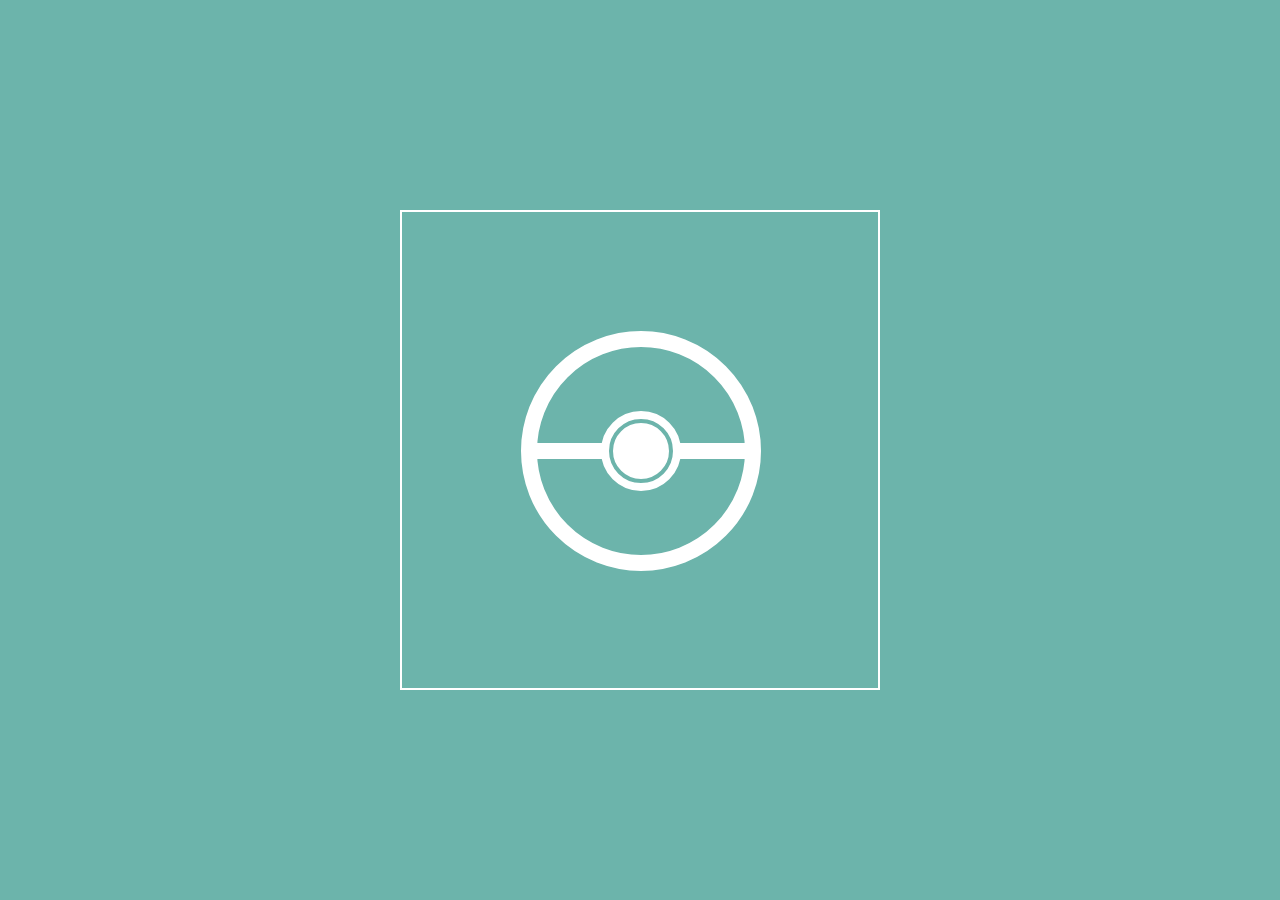
==== bouncing_pokeball/index.html @ bef34bf4 "feat: added 'bouncing pokeball' practice" ====
<!DOCTYPE html>
<html lang="en">
<head>
    <meta charset="UTF-8">
    <meta name="viewport" content="width=device-width, initial-scale=1.0">
    <title>Pokeball Practice</title>
    <link rel="stylesheet" href="style.css" />
</head>
<body>
    <div class="container">
        <div class="pokeball">
            <div class="lines">
            </div>
        </div>
    </div>
</body>
</html>
---- bouncing_pokeball/style.css ----
* {
  padding: 0;
  margin: 0;
  box-sizing: border-box;
}

body {
  background-color: #6cb4ab;
}

.container {
  height: 30em;
  width: 30em;
  border: 2px solid white;
  position: absolute;
  margin: auto;
  top: 0;
  bottom: 0;
  left: 0;
  right: 0;
  overflow: hidden;
}

.pokeball {
  width: 15em;
  height: 15em;
  border: 1em solid white;
  position: absolute;
  border-radius: 50%;
  top:25%;
  left: 25%;
  animation: bounce 3s infinite;
}

@keyframes bounce {
    0%, 100% {
        transform: translateY(-50%);
    }
    10%, 85% {
        transform: translateY(25%);
    }
    25% {
        transform: translateY(12%);
    }
    15%, 30%, 55%, 80% {
        transform: translateY(0) translateX(0) rotate(0deg);
    }
    45% {
        transform: rotate(45deg) translateX(15%) translateY(-5%);
    }
    70% {
        transform: rotate(-45deg) translateX(-15%) translateY(-5%);
    }
}

.pokeball::before {
  content: "";
  border: 0.5em solid white;
  border-radius: 50%;
  width: 4em;
  height: 4em;
  position: absolute;
  margin: auto;
  top: 0;
  bottom: 0;
  left: 0;
  right: 0;
}

.pokeball::after {
  content: "";
  border: 0.25em solid white;
  background-color: white;
  border-radius: 50%;
  width: 3em;
  height: 3em;
  position: absolute;
  margin: auto;
  top: 0;
  bottom: 0;
  left: 0;
  right: 0;
}

.pokeball .lines {
    position: absolute;
    background-color: white;
    height: 1em;
    width: 4.5em;
    margin: auto;
    top: 0;
    bottom: 0;
    z-index: -1;
    box-shadow: 8.5em 0 0 white;
}

.pokeball .lines::after {
    content:"";
    position: absolute;
    background-color: white;
    height: 0.25em;
    width: 4.5em;
    margin: auto;
    bottom: 0;
    z-index: -1;
    box-shadow: 8.5em 0 0 white;
}

.pokeball .lines::before {
    content:"";
    position: absolute;
    background-color: white;
    height: 0.25em;
    width: 4.5em;
    margin: auto;
    top: 0;
    z-index: -1;
    box-shadow: 8.5em 0 0 white;
}
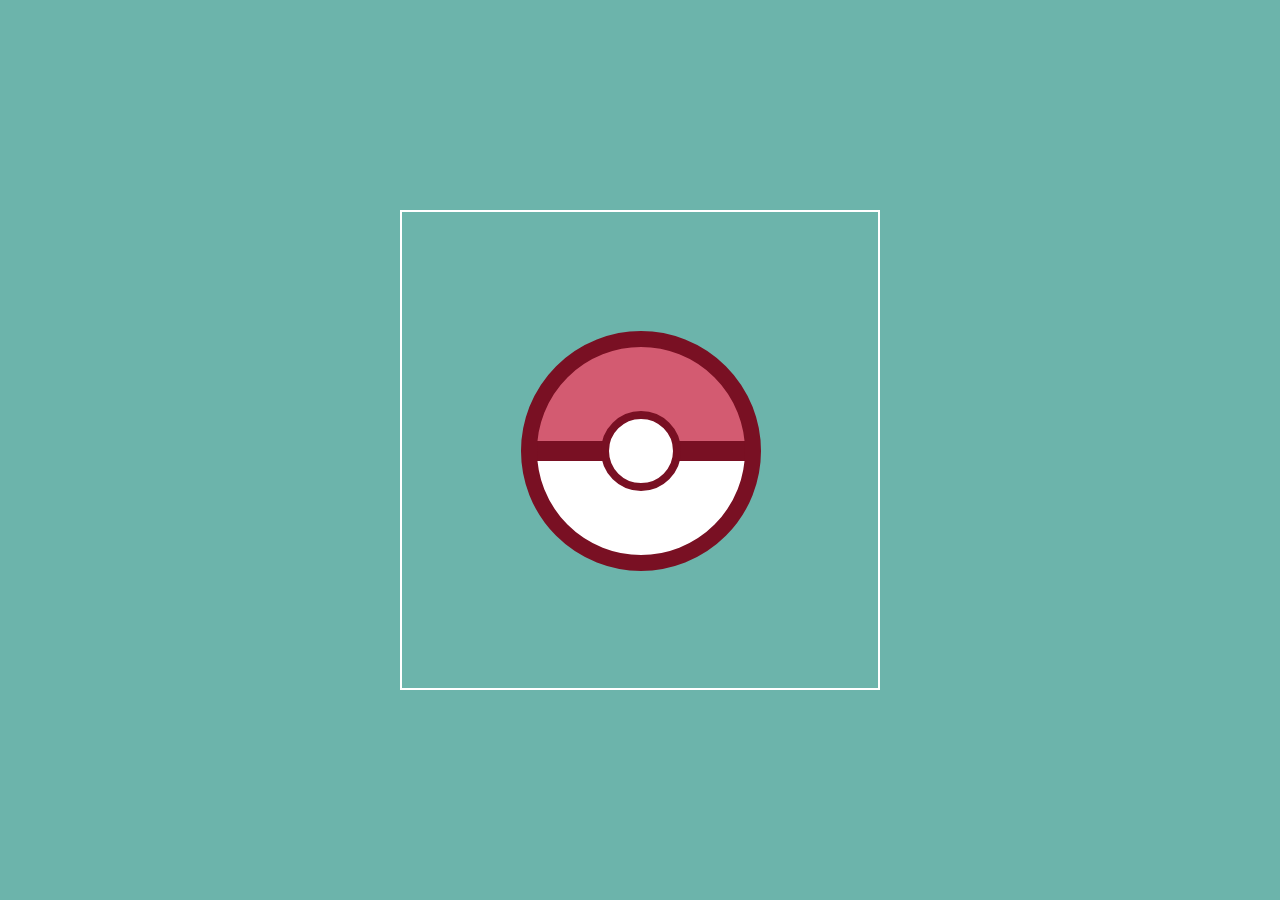
==== commit f6cf8d74: "chore: enhanced 'bouncing_pokeball' animation" ====
--- a/bouncing_pokeball/index.html
+++ b/bouncing_pokeball/index.html
@@ -1,17 +1,14 @@
 <!DOCTYPE html>
 <html lang="en">
-<head>
-    <meta charset="UTF-8">
-    <meta name="viewport" content="width=device-width, initial-scale=1.0">
+  <head>
+    <meta charset="UTF-8" />
+    <meta name="viewport" content="width=device-width, initial-scale=1.0" />
     <title>Pokeball Practice</title>
     <link rel="stylesheet" href="style.css" />
-</head>
-<body>
+  </head>
+  <body>
     <div class="container">
-        <div class="pokeball">
-            <div class="lines">
-            </div>
-        </div>
+      <div class="pokeball"></div>
     </div>
-</body>
-</html>+  </body>
+</html>
--- a/bouncing_pokeball/style.css
+++ b/bouncing_pokeball/style.css
@@ -1,3 +1,11 @@
+:root {
+  --pokeball-red: #d35b71;
+  --pokeball-lines: #791023;
+  --pokeball-white: #ffffff;
+  --pokeball-yellow: #f6e097;
+  --background: #6cb4ab;
+}
+
 * {
   padding: 0;
   margin: 0;
@@ -5,13 +13,13 @@
 }
 
 body {
-  background-color: #6cb4ab;
+  background-color: var(--background);
 }
 
 .container {
   height: 30em;
   width: 30em;
-  border: 2px solid white;
+  border: 2px solid var(--pokeball-white);
   position: absolute;
   margin: auto;
   top: 0;
@@ -24,38 +32,50 @@
 .pokeball {
   width: 15em;
   height: 15em;
-  border: 1em solid white;
+  border: 1em solid var(--pokeball-lines);
+  background: linear-gradient(
+    var(--pokeball-red) 45%,
+    var(--pokeball-lines) 45%,
+    var(--pokeball-lines) 55%,
+    var(--pokeball-white) 55%
+  );
   position: absolute;
   border-radius: 50%;
-  top:25%;
+  top: 25%;
   left: 25%;
-  animation: bounce 3s infinite;
+  animation: bounce 3s linear infinite;
 }
 
 @keyframes bounce {
-    0%, 100% {
-        transform: translateY(-50%);
-    }
-    10%, 85% {
-        transform: translateY(25%);
-    }
-    25% {
-        transform: translateY(12%);
-    }
-    15%, 30%, 55%, 80% {
-        transform: translateY(0) translateX(0) rotate(0deg);
-    }
-    45% {
-        transform: rotate(45deg) translateX(15%) translateY(-5%);
-    }
-    70% {
-        transform: rotate(-45deg) translateX(-15%) translateY(-5%);
-    }
+  0%,
+  100% {
+    transform: translateY(-150%);
+  }
+  10%,
+  85% {
+    transform: translateY(25%);
+  }
+  15% {
+    transform: translateY(-25%);
+  }
+  25%,
+  30%,
+  55%,
+  80% {
+    transform: translateY(0) translateX(0) rotate(0deg);
+  }
+  45% {
+    transform: rotate(45deg) translateX(15%) translateY(-5%);
+  }
+  70% {
+    transform: rotate(-45deg) translateX(-15%) translateY(-5%);
+  }
 }
 
 .pokeball::before {
   content: "";
-  border: 0.5em solid white;
+  border: 0.5em solid var(--pokeball-lines);
+  background-color: var(--pokeball-white);
   border-radius: 50%;
   width: 4em;
   height: 4em;
@@ -69,8 +89,7 @@
 
 .pokeball::after {
   content: "";
-  border: 0.25em solid white;
-  background-color: white;
+  background-color: var(--pokeball-white);
   border-radius: 50%;
   width: 3em;
   height: 3em;
@@ -80,41 +99,21 @@
   bottom: 0;
   left: 0;
   right: 0;
+  animation: pokeballBlink 3s infinite;
 }
 
-.pokeball .lines {
-    position: absolute;
-    background-color: white;
-    height: 1em;
-    width: 4.5em;
-    margin: auto;
-    top: 0;
-    bottom: 0;
-    z-index: -1;
-    box-shadow: 8.5em 0 0 white;
+@keyframes pokeballBlink {
+  0%,
+  100%,
+  35%,
+  60%,
+  85% {
+    background-color: var(--pokeball-white);
+  }
+  40% {
+    background-color: var(--pokeball-yellow);
+  }
+  70% {
+    background-color: var(--pokeball-yellow);
+  }
 }
-
-.pokeball .lines::after {
-    content:"";
-    position: absolute;
-    background-color: white;
-    height: 0.25em;
-    width: 4.5em;
-    margin: auto;
-    bottom: 0;
-    z-index: -1;
-    box-shadow: 8.5em 0 0 white;
-}
-
-.pokeball .lines::before {
-    content:"";
-    position: absolute;
-    background-color: white;
-    height: 0.25em;
-    width: 4.5em;
-    margin: auto;
-    top: 0;
-    z-index: -1;
-    box-shadow: 8.5em 0 0 white;
-}
-
